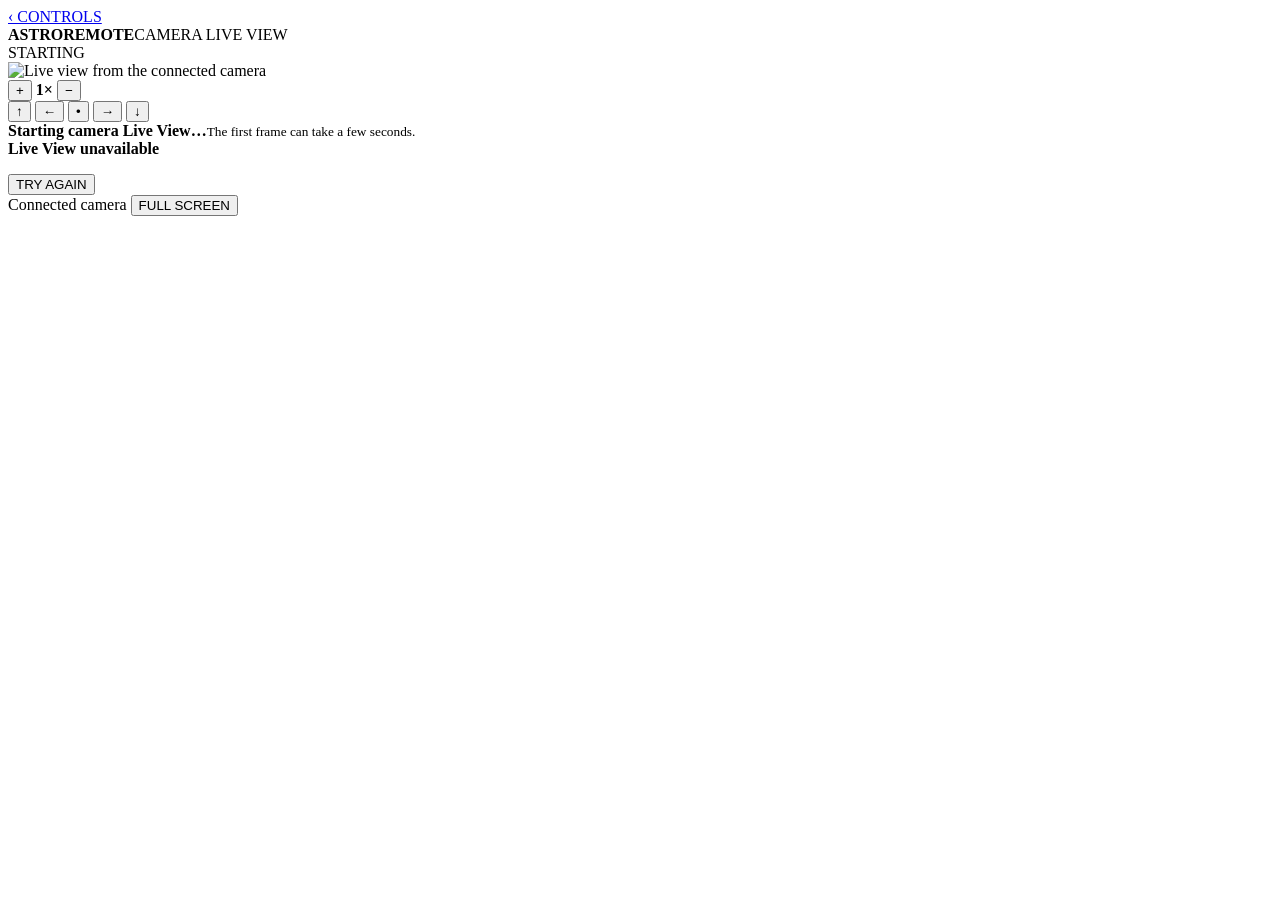
==== app/static/liveview.html @ 5064e9cc "Build AstroRemote DSLR control web app" ====
<!doctype html>
<html lang="en">
  <head>
    <meta charset="utf-8">
    <meta name="viewport" content="width=device-width,initial-scale=1,viewport-fit=cover">
    <meta name="theme-color" content="#05070a">
    <title>Live View · AstroRemote</title>
    <link rel="stylesheet" href="/static/liveview.css">
  </head>
  <body>
    <main class="viewer">
      <header>
        <a id="back" href="/" aria-label="Close Live View">‹ CONTROLS</a>
        <div class="brand"><strong>ASTROREMOTE</strong><span>CAMERA LIVE VIEW</span></div>
        <span id="live-badge" class="live-badge waiting"><i></i><span>STARTING</span></span>
      </header>
      <section class="stage" aria-live="polite">
        <img id="preview" alt="Live view from the connected camera">
        <div id="focus-box" class="focus-box" role="slider" tabindex="0" aria-label="Zoom area" aria-valuetext="Center"></div>
        <div class="zoom-controls" aria-label="Live View zoom controls">
          <button id="zoom-in" type="button" aria-label="Zoom in">+</button>
          <strong id="zoom-level">1×</strong>
          <button id="zoom-out" type="button" aria-label="Zoom out">−</button>
        </div>
        <div class="move-controls" aria-label="Move zoom area">
          <button data-move="up" type="button" aria-label="Move up">↑</button>
          <button data-move="left" type="button" aria-label="Move left">←</button>
          <button data-move="center" type="button" aria-label="Center zoom area">•</button>
          <button data-move="right" type="button" aria-label="Move right">→</button>
          <button data-move="down" type="button" aria-label="Move down">↓</button>
        </div>
        <div id="loading" class="message"><span class="spinner"></span><strong>Starting camera Live View…</strong><small>The first frame can take a few seconds.</small></div>
        <div id="error" class="message error hidden"><strong>Live View unavailable</strong><p id="error-detail"></p><button id="retry" type="button">TRY AGAIN</button></div>
      </section>
      <footer>
        <span id="camera-name">Connected camera</span>
        <button id="fullscreen" type="button">FULL SCREEN</button>
      </footer>
    </main>
    <script src="/static/liveview.js" defer></script>
  </body>
</html>
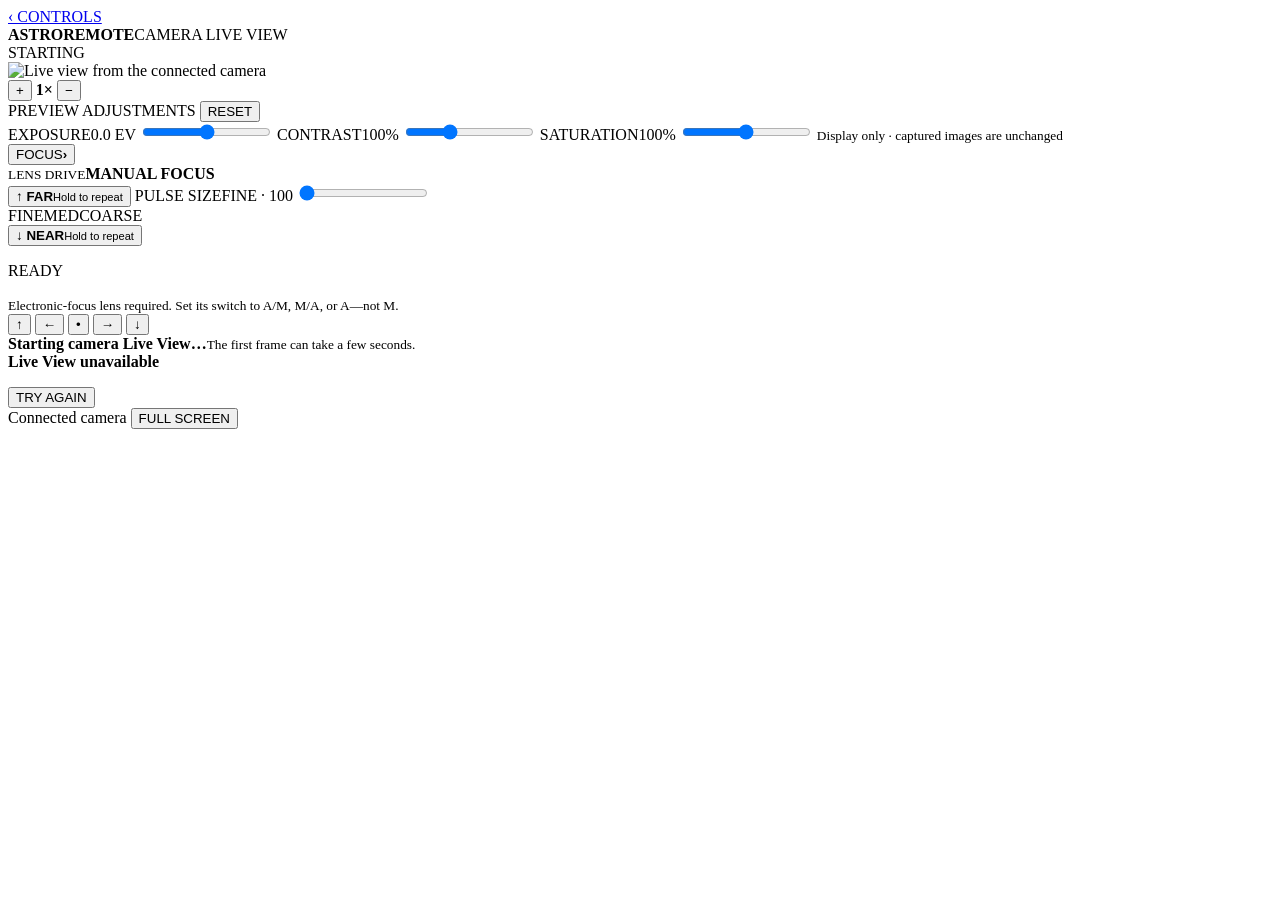
==== commit 56fd7d09: "Fix Nikon capture timing and Live View controls" ====
--- a/app/static/liveview.html
+++ b/app/static/liveview.html
@@ -22,6 +22,45 @@
           <strong id="zoom-level">1×</strong>
           <button id="zoom-out" type="button" aria-label="Zoom out">−</button>
         </div>
+        <aside class="image-controls" aria-label="Preview image adjustments">
+          <div class="image-controls-heading">
+            <span>PREVIEW ADJUSTMENTS</span>
+            <button id="reset-preview" type="button">RESET</button>
+          </div>
+          <label for="preview-exposure"><span>EXPOSURE</span><output id="exposure-value">0.0 EV</output></label>
+          <input id="preview-exposure" type="range" min="-2" max="2" value="0" step="0.1">
+          <label for="preview-contrast"><span>CONTRAST</span><output id="contrast-value">100%</output></label>
+          <input id="preview-contrast" type="range" min="50" max="200" value="100" step="1">
+          <label for="preview-saturation"><span>SATURATION</span><output id="saturation-value">100%</output></label>
+          <input id="preview-saturation" type="range" min="0" max="200" value="100" step="1">
+          <small>Display only · captured images are unchanged</small>
+        </aside>
+        <aside id="lens-focus" class="lens-focus" aria-label="Electronic lens focus controls">
+          <button id="focus-toggle" class="focus-tab" type="button" aria-expanded="false" aria-controls="focus-panel">
+            <span>FOCUS</span><b aria-hidden="true">›</b>
+          </button>
+          <div id="focus-panel" class="focus-panel" inert>
+            <div class="focus-heading">
+              <div><small>LENS DRIVE</small><strong>MANUAL FOCUS</strong></div>
+              <i id="focus-indicator" aria-hidden="true"></i>
+            </div>
+            <button class="focus-drive" data-focus-direction="far" type="button">
+              <span class="focus-arrow" aria-hidden="true">↑</span>
+              <span><strong>FAR</strong><small>Hold to repeat</small></span>
+            </button>
+            <label class="focus-step" for="focus-step">
+              <span>PULSE SIZE</span><output id="focus-step-value">FINE · 100</output>
+            </label>
+            <input id="focus-step" class="focus-step-slider" type="range" min="1" max="3" value="1" step="1" aria-label="Focus pulse size">
+            <div class="focus-step-marks" aria-hidden="true"><span>FINE</span><span>MED</span><span>COARSE</span></div>
+            <button class="focus-drive" data-focus-direction="near" type="button">
+              <span class="focus-arrow" aria-hidden="true">↓</span>
+              <span><strong>NEAR</strong><small>Hold to repeat</small></span>
+            </button>
+            <p id="focus-status" class="focus-status" role="status">READY</p>
+            <small class="focus-help">Electronic-focus lens required. Set its switch to A/M, M/A, or A—not M.</small>
+          </div>
+        </aside>
         <div class="move-controls" aria-label="Move zoom area">
           <button data-move="up" type="button" aria-label="Move up">↑</button>
           <button data-move="left" type="button" aria-label="Move left">←</button>
